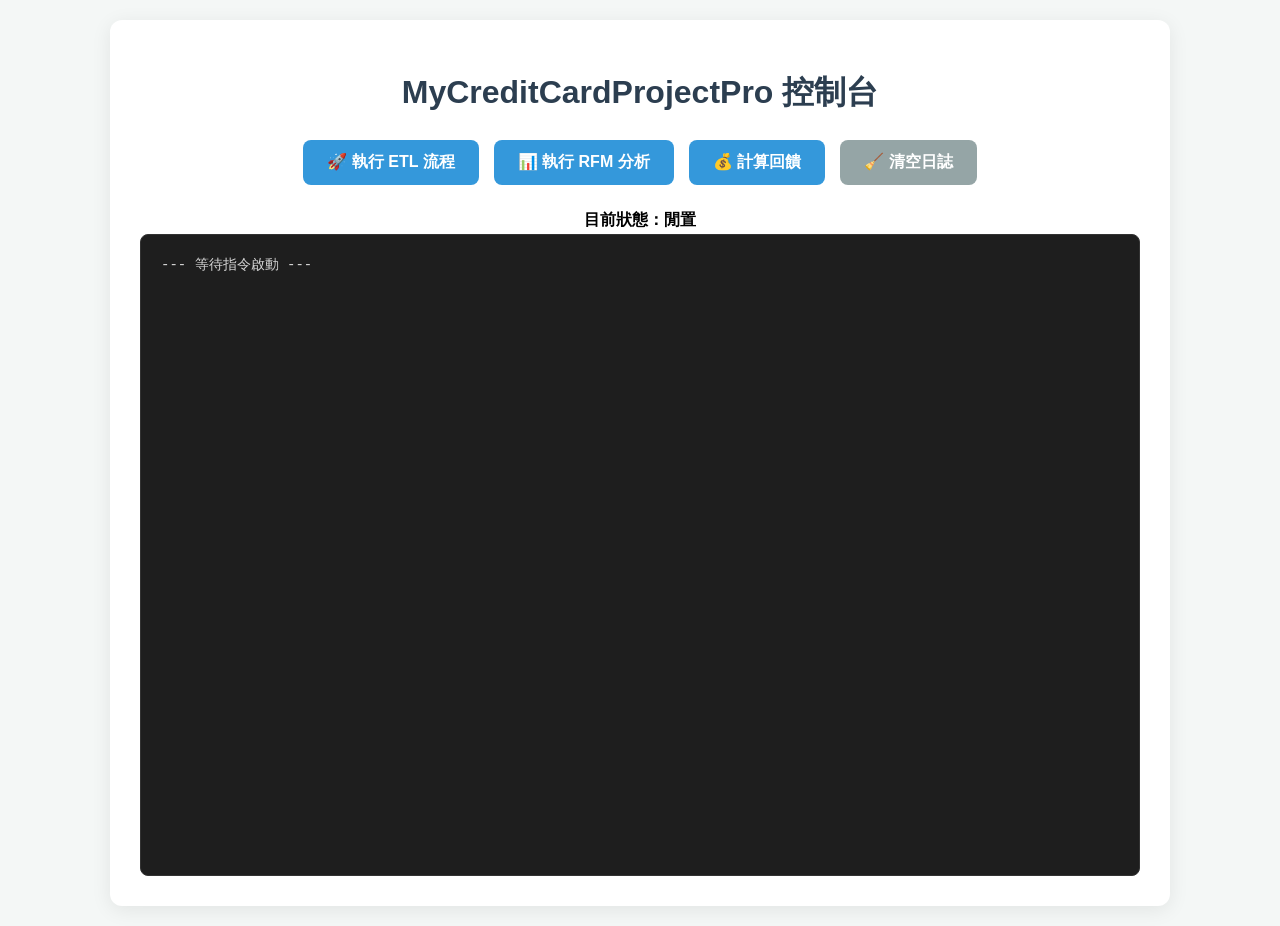
==== web/index.html @ d2f86b5d "Refactor: align analytics architecture and introduce runner-style scripts. * Rename analytics script" ====
<!DOCTYPE html>
<html lang="zh-TW">
<head>
    <meta charset="UTF-8">
    <meta name="viewport" content="width=device-width, initial-scale=1.0">
    <title>MyCreditCardProjectPro 控制台</title>
    <style>
        body {
            font-family: -apple-system, BlinkMacSystemFont, "Segoe UI", Roboto, Helvetica, Arial, sans-serif;
            background-color: #f4f7f6;
            margin: 0;
            padding: 20px;
            display: flex;
            flex-direction: column;
            align-items: center;
        }
        .container {
            width: 100%;
            max-width: 1000px;
            background: white;
            padding: 30px;
            border-radius: 12px;
            box-shadow: 0 4px 20px rgba(0,0,0,0.08);
        }
        h1 {
            color: #2c3e50;
            margin-bottom: 25px;
            text-align: center;
        }
        .button-group {
            display: flex;
            gap: 15px;
            justify-content: center;
            margin-bottom: 25px;
        }
        button {
            padding: 12px 24px;
            font-size: 16px;
            font-weight: 600;
            border: none;
            border-radius: 8px;
            cursor: pointer;
            transition: all 0.2s ease;
            background-color: #3498db;
            color: white;
        }
        button:hover {
            background-color: #2980b9;
            transform: translateY(-1px);
        }
        button:disabled {
            background-color: #bdc3c7;
            cursor: not-allowed;
            transform: none;
        }
        .btn-secondary {
            background-color: #95a5a6;
        }
        .btn-secondary:hover {
            background-color: #7f8c8d;
        }
        .console {
            background-color: #1e1e1e;
            color: #d4d4d4;
            padding: 20px;
            border-radius: 8px;
            font-family: 'Consolas', 'Monaco', 'Courier New', monospace;
            height: 600px;
            overflow-y: auto;
            white-space: pre-wrap;
            font-size: 14px;
            line-height: 1.5;
            border: 1px solid #333;
        }
        .log-info { color: #569cd6; }
        .log-warning { color: #ce9178; }
        .log-error { color: #f44747; }
        .log-success { color: #4ec9b0; }
        
        #status {
            margin-top: 15px;
            font-weight: bold;
            text-align: center;
            height: 24px;
        }
    </style>
</head>
<body>
    <div class="container">
        <h1>MyCreditCardProjectPro 控制台</h1>
        
        <div class="button-group">
            <button id="btnEtl" onclick="runTask('etl')">🚀 執行 ETL 流程</button>
            <button id="btnAnalysis" onclick="runTask('analytics')">📊 執行 RFM 分析</button>
            <button id="btnRewards" onclick="runTask('rewards')">💰 計算回饋</button>
            <button id="btnClear" class="btn-secondary" onclick="clearConsole()">🧹 清空日誌</button>
        </div>

        <div id="status">目前狀態：閒置</div>
        <div id="console" class="console">--- 等待指令啟動 ---</div>
    </div>

    <script>
        let eventSource = null;

        function appendLog(message) {
            const consoleDiv = document.getElementById('console');
            const span = document.createElement('span');
            
            // 關鍵字著色
            if (message.includes('INFO')) span.className = 'log-info';
            else if (message.includes('WARNING')) span.className = 'log-warning';
            else if (message.includes('ERROR')) span.className = 'log-error';
            
            // 成功符號與重點符號著色
            if (message.includes('✅') || message.includes('🎉') || message.includes('✨') || message.includes('💰') || message.includes('成功')) {
                span.className = 'log-success';
            }

            span.textContent = message + '\n';
            consoleDiv.appendChild(span);
            
            // 自動捲動到底部
            consoleDiv.scrollTop = consoleDiv.scrollHeight;
        }

        function clearConsole() {
            document.getElementById('console').innerHTML = '--- 控制台已清空 ---\n';
        }

        function runTask(type) {
            if (eventSource) {
                eventSource.close();
            }

            const btnEtl = document.getElementById('btnEtl');
            const btnAnalysis = document.getElementById('btnAnalysis');
            const btnRewards = document.getElementById('btnRewards');
            const statusDiv = document.getElementById('status');

            // 鎖定按鈕
            btnEtl.disabled = true;
            btnAnalysis.disabled = true;
            if(btnRewards) btnRewards.disabled = true;

            statusDiv.textContent = `目前狀態：正在執行 ${type.toUpperCase()}...`;
            statusDiv.style.color = '#e67e22';
            
            appendLog(`\n[${new Date().toLocaleTimeString()}] >>>>> 啟動 ${type.toUpperCase()} 任務 <<<<<`);

            const url = `/api/run/${type}`;
            eventSource = new EventSource(url);

            eventSource.onmessage = function(event) {
                appendLog(event.data);
            };

            eventSource.onerror = function(err) {
                console.log("Stream ended or error occurred.");
                eventSource.close();
                eventSource = null;
                
                // 解鎖按鈕
                btnEtl.disabled = false;
                btnAnalysis.disabled = false;
                if(btnRewards) btnRewards.disabled = false;

                statusDiv.textContent = `目前狀態：${type.toUpperCase()} 任務結束`;
                statusDiv.style.color = '#27ae60';
                appendLog(`[${new Date().toLocaleTimeString()}] <<<<< ${type.toUpperCase()} 任務完成 >>>>>\n`);
            };
        }
    </script>
</body>
</html>
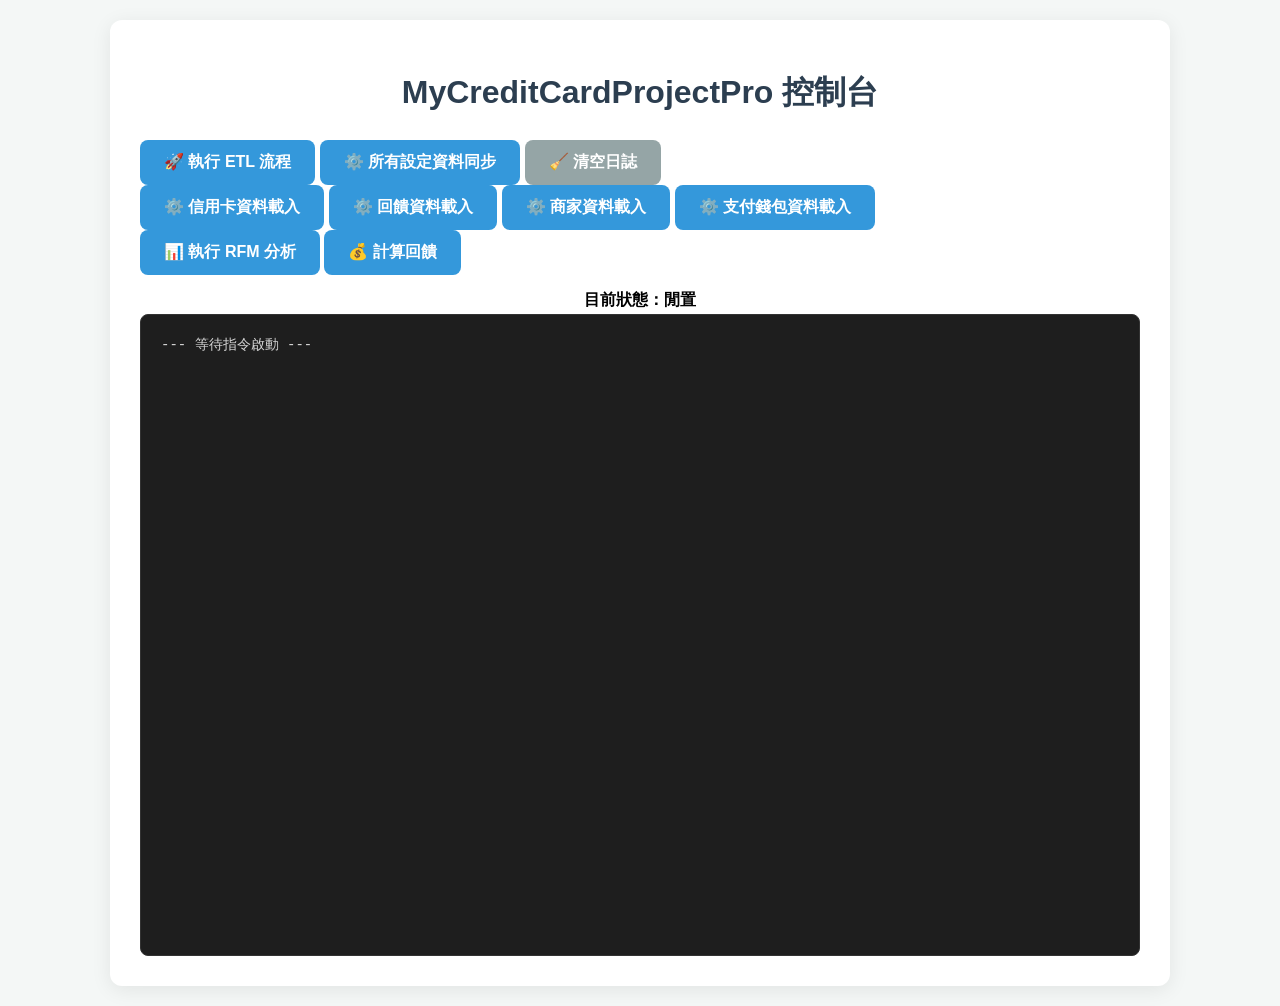
==== commit 90569ea1: "feat: refactor ETL pipeline with decoupled loaders and centralized Configs DB (verified via A/B test" ====
--- a/web/index.html
+++ b/web/index.html
@@ -89,11 +89,24 @@
     <div class="container">
         <h1>MyCreditCardProjectPro 控制台</h1>
         
-        <div class="button-group">
+        <div class="button-group-loader">
             <button id="btnEtl" onclick="runTask('etl')">🚀 執行 ETL 流程</button>
+            <button id="btnConfig_All" onclick="runTask('config_all')">⚙️ 所有設定資料同步</button>
+            <button id="btnClear" class="btn-secondary" onclick="clearConsole()">🧹 清空日誌</button>
+        </div>
+
+
+        <div class="button-group-config">
+            <button id="btnConfig_Card" onclick="runTask('config_card')">⚙️ 信用卡資料載入</button>
+            <button id="btnConfig_Reward" onclick="runTask('config_reward')">⚙️ 回饋資料載入</button>
+            <button id="btnConfig_Mer" onclick="runTask('config_mer')">⚙️ 商家資料載入</button>
+            <button id="btnConfig_PayGate" onclick="runTask('config_paygate')">⚙️ 支付錢包資料載入</button>
+        </div>
+
+        
+        <div class="button-group-analysis">
             <button id="btnAnalysis" onclick="runTask('analytics')">📊 執行 RFM 分析</button>
             <button id="btnRewards" onclick="runTask('rewards')">💰 計算回饋</button>
-            <button id="btnClear" class="btn-secondary" onclick="clearConsole()">🧹 清空日誌</button>
         </div>
 
         <div id="status">目前狀態：閒置</div>
@@ -133,15 +146,11 @@
                 eventSource.close();
             }
 
-            const btnEtl = document.getElementById('btnEtl');
-            const btnAnalysis = document.getElementById('btnAnalysis');
-            const btnRewards = document.getElementById('btnRewards');
+            const allButtons = document.querySelectorAll('button');
             const statusDiv = document.getElementById('status');
 
-            // 鎖定按鈕
-            btnEtl.disabled = true;
-            btnAnalysis.disabled = true;
-            if(btnRewards) btnRewards.disabled = true;
+            // 鎖定所有按鈕，防止重複觸發
+            allButtons.forEach(btn => btn.disabled = true);
 
             statusDiv.textContent = `目前狀態：正在執行 ${type.toUpperCase()}...`;
             statusDiv.style.color = '#e67e22';
@@ -160,10 +169,8 @@
                 eventSource.close();
                 eventSource = null;
                 
-                // 解鎖按鈕
-                btnEtl.disabled = false;
-                btnAnalysis.disabled = false;
-                if(btnRewards) btnRewards.disabled = false;
+                // 解鎖所有按鈕
+                allButtons.forEach(btn => btn.disabled = false);
 
                 statusDiv.textContent = `目前狀態：${type.toUpperCase()} 任務結束`;
                 statusDiv.style.color = '#27ae60';
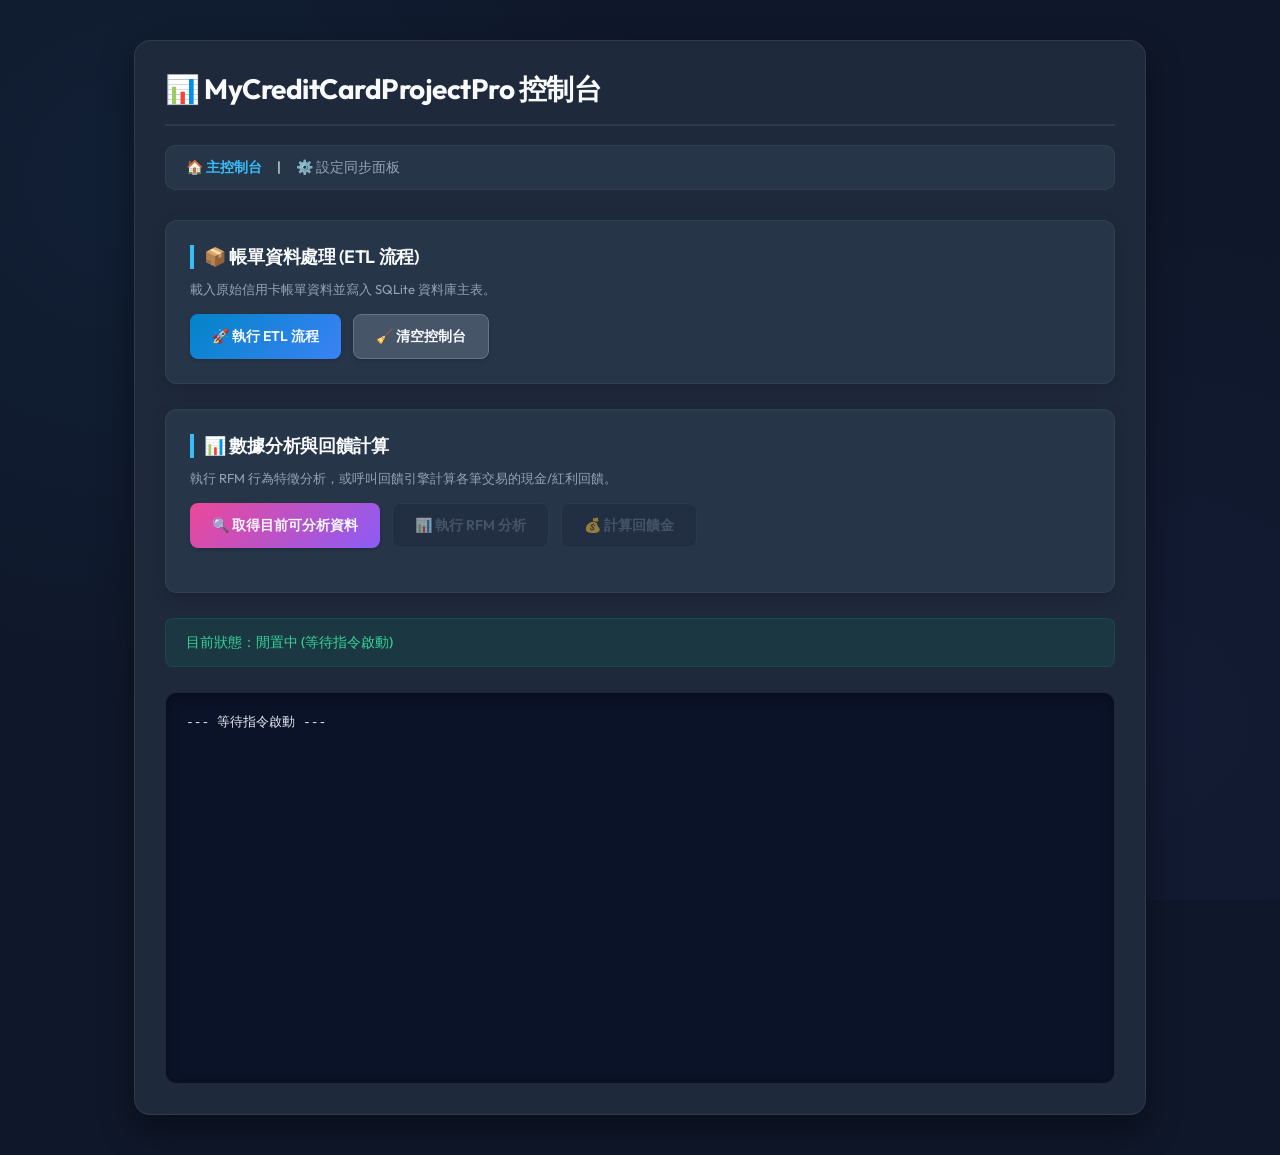
==== commit ff6a8d4d: "style(web): extract CSS to styles.css and chain config sync event on first fetch" ====
--- a/web/index.html
+++ b/web/index.html
@@ -1,144 +1,256 @@
 <!DOCTYPE html>
 <html lang="zh-TW">
+
 <head>
     <meta charset="UTF-8">
     <meta name="viewport" content="width=device-width, initial-scale=1.0">
-    <title>MyCreditCardProjectPro 控制台</title>
-    <style>
-        body {
-            font-family: -apple-system, BlinkMacSystemFont, "Segoe UI", Roboto, Helvetica, Arial, sans-serif;
-            background-color: #f4f7f6;
-            margin: 0;
-            padding: 20px;
-            display: flex;
-            flex-direction: column;
-            align-items: center;
-        }
-        .container {
-            width: 100%;
-            max-width: 1000px;
-            background: white;
-            padding: 30px;
-            border-radius: 12px;
-            box-shadow: 0 4px 20px rgba(0,0,0,0.08);
-        }
-        h1 {
-            color: #2c3e50;
-            margin-bottom: 25px;
-            text-align: center;
-        }
-        .button-group {
-            display: flex;
-            gap: 15px;
-            justify-content: center;
-            margin-bottom: 25px;
-        }
-        button {
-            padding: 12px 24px;
-            font-size: 16px;
-            font-weight: 600;
-            border: none;
-            border-radius: 8px;
-            cursor: pointer;
-            transition: all 0.2s ease;
-            background-color: #3498db;
-            color: white;
-        }
-        button:hover {
-            background-color: #2980b9;
-            transform: translateY(-1px);
-        }
-        button:disabled {
-            background-color: #bdc3c7;
-            cursor: not-allowed;
-            transform: none;
-        }
-        .btn-secondary {
-            background-color: #95a5a6;
-        }
-        .btn-secondary:hover {
-            background-color: #7f8c8d;
-        }
-        .console {
-            background-color: #1e1e1e;
-            color: #d4d4d4;
-            padding: 20px;
-            border-radius: 8px;
-            font-family: 'Consolas', 'Monaco', 'Courier New', monospace;
-            height: 600px;
-            overflow-y: auto;
-            white-space: pre-wrap;
-            font-size: 14px;
-            line-height: 1.5;
-            border: 1px solid #333;
-        }
-        .log-info { color: #569cd6; }
-        .log-warning { color: #ce9178; }
-        .log-error { color: #f44747; }
-        .log-success { color: #4ec9b0; }
-        
-        #status {
-            margin-top: 15px;
-            font-weight: bold;
-            text-align: center;
-            height: 24px;
-        }
-    </style>
+    <title>MyCreditCardProjectPro 控制台 - 主頁</title>
+    <!-- 引入高品質字型 Outfit -->
+    <link href="https://fonts.googleapis.com/css2?family=Outfit:wght@300;400;500;600;700&display=swap" rel="stylesheet">
+    <!-- 引入通用外部樣式表 -->
+    <link rel="stylesheet" href="styles.css">
 </head>
+
 <body>
     <div class="container">
-        <h1>MyCreditCardProjectPro 控制台</h1>
-        
-        <div class="button-group-loader">
-            <button id="btnEtl" onclick="runTask('etl')">🚀 執行 ETL 流程</button>
-            <button id="btnConfig_All" onclick="runTask('config_all')">⚙️ 所有設定資料同步</button>
-            <button id="btnClear" class="btn-secondary" onclick="clearConsole()">🧹 清空日誌</button>
+        <h1>📊 MyCreditCardProjectPro 控制台</h1>
+
+        <!-- 簡單的導覽超連結 -->
+        <div class="nav-bar">
+            <span class="active">🏠 主控制台</span> |
+            <a href="sync_config.html">⚙️ 設定同步面板</a>
         </div>
 
-
-        <div class="button-group-config">
-            <button id="btnConfig_Card" onclick="runTask('config_card')">⚙️ 信用卡資料載入</button>
-            <button id="btnConfig_Reward" onclick="runTask('config_reward')">⚙️ 回饋資料載入</button>
-            <button id="btnConfig_Mer" onclick="runTask('config_mer')">⚙️ 商家資料載入</button>
-            <button id="btnConfig_PayGate" onclick="runTask('config_paygate')">⚙️ 支付錢包資料載入</button>
+        <!-- 區塊一：帳單資料載入與處理 (ETL) -->
+        <div class="section-box">
+            <div class="section-title">📦 帳單資料處理 (ETL 流程)</div>
+            <p style="margin: 0 0 15px 0; font-size: 13px; color: var(--text-secondary);">載入原始信用卡帳單資料並寫入 SQLite 資料庫主表。
+            </p>
+            <div class="button-group">
+                <button id="btnEtl" class="btn-primary" onclick="runTask('etl')">🚀 執行 ETL 流程</button>
+                <button id="btnClear" class="btn-secondary" onclick="clearConsole()">🧹 清空控制台</button>
+            </div>
         </div>
 
-        
-        <div class="button-group-analysis">
-            <button id="btnAnalysis" onclick="runTask('analytics')">📊 執行 RFM 分析</button>
-            <button id="btnRewards" onclick="runTask('rewards')">💰 計算回饋</button>
+        <!-- 區塊二：數據分析與回饋計算 -->
+        <div class="section-box">
+            <div class="section-title">📊 數據分析與回饋計算</div>
+            <p style="margin: 0 0 15px 0; font-size: 13px; color: var(--text-secondary);">執行 RFM
+                行為特徵分析，或呼叫回饋引擎計算各筆交易的現金/紅利回饋。</p>
+
+            <div class="button-group" style="margin-bottom: 20px;">
+                <button id="btnFetch" class="btn-primary" style="background: linear-gradient(135deg, #ec4899, #8b5cf6);"
+                    onclick="fetchAnalyzableData()">🔍 取得目前可分析資料</button>
+                <button id="btnAnalysis" onclick="runTask('analytics')" disabled>📊 執行 RFM 分析</button>
+                <button id="btnRewards" onclick="runTask('rewards')" disabled>💰 計算回饋金</button>
+            </div>
+
+            <!-- 可分析資料篩選區 (預設隱藏，待資料取得後顯示) -->
+            <div id="filterSection" class="filter-section" style="display: none;">
+                <div class="filter-title">⚙️ 可分析資料篩選設定 (第一階段：展示勾選狀態)</div>
+                <div class="filter-container">
+                    <!-- 銀行卡別卡片 -->
+                    <div class="filter-card">
+                        <div class="filter-card-header">
+                            <span>🏦 銀行別名</span>
+                            <div class="filter-actions">
+                                <span class="filter-link" onclick="toggleAll('bank', true)">全選</span>
+                                <span class="filter-link" onclick="toggleAll('bank', false)">清除</span>
+                            </div>
+                        </div>
+                        <div id="bankList" class="filter-list"></div>
+                    </div>
+
+                    <!-- 信用卡名稱 -->
+                    <div class="filter-card">
+                        <div class="filter-card-header">
+                            <span>💳 卡片名稱</span>
+                            <div class="filter-actions">
+                                <span class="filter-link" onclick="toggleAll('card', true)">全選</span>
+                                <span class="filter-link" onclick="toggleAll('card', false)">清除</span>
+                            </div>
+                        </div>
+                        <div id="cardList" class="filter-list"></div>
+                    </div>
+
+                    <!-- 第三方支付 -->
+                    <div class="filter-card">
+                        <div class="filter-card-header">
+                            <span>📱 第三方支付</span>
+                            <div class="filter-actions">
+                                <span class="filter-link" onclick="toggleAll('payment', true)">全選</span>
+                                <span class="filter-link" onclick="toggleAll('payment', false)">清除</span>
+                            </div>
+                        </div>
+                        <div id="paymentList" class="filter-list"></div>
+                    </div>
+                </div>
+            </div>
         </div>
 
-        <div id="status">目前狀態：閒置</div>
+        <!-- 互動狀態引導 -->
+        <div id="status" class="status-box">目前狀態：閒置中 (等待指令啟動)</div>
+
+        <!-- 即時日誌控制台 -->
         <div id="console" class="console">--- 等待指令啟動 ---</div>
     </div>
 
     <script>
         let eventSource = null;
+        let isFirstAnalyzableFetch = true;
 
         function appendLog(message) {
             const consoleDiv = document.getElementById('console');
             const span = document.createElement('span');
-            
-            // 關鍵字著色
+
+            // 關鍵字上色
             if (message.includes('INFO')) span.className = 'log-info';
             else if (message.includes('WARNING')) span.className = 'log-warning';
             else if (message.includes('ERROR')) span.className = 'log-error';
-            
-            // 成功符號與重點符號著色
-            if (message.includes('✅') || message.includes('🎉') || message.includes('✨') || message.includes('💰') || message.includes('成功')) {
+
+            if (message.includes('✅') || message.includes('🎉') || message.includes('成功') || message.includes('完畢')) {
                 span.className = 'log-success';
             }
 
             span.textContent = message + '\n';
             consoleDiv.appendChild(span);
+
+            // 自動捲動
+            consoleDiv.scrollTop = consoleDiv.scrollHeight;
+        }
+
+        function clearConsole() {
+            document.getElementById('console').innerHTML = '--- 控制台已清空 ---';
+        }
+
+        function toggleAll(name, checked) {
+            const checkboxes = document.querySelectorAll(`input[name="${name}"]`);
+            checkboxes.forEach(cb => cb.checked = checked);
+        }
+
+        function fetchAnalyzableData() {
+            const btnFetch = document.getElementById('btnFetch');
             
-            // 自動捲動到底部
-            consoleDiv.scrollTop = consoleDiv.scrollHeight;
-        }
-
-        function clearConsole() {
-            document.getElementById('console').innerHTML = '--- 控制台已清空 ---\n';
+            // 首次點擊：自動觸發所有設定同步 (config_all)
+            if (isFirstAnalyzableFetch) {
+                btnFetch.disabled = true;
+                btnFetch.textContent = '⚙️ 正在同步設定檔...';
+                appendLog(`\n[${new Date().toLocaleTimeString()}] >>>>> 首次讀取，自動啟動設定同步流程 <<<<<`);
+                
+                const allButtons = document.querySelectorAll('button');
+                const statusDiv = document.getElementById('status');
+                
+                // 鎖定所有按鈕
+                allButtons.forEach(btn => btn.disabled = true);
+                statusDiv.textContent = `目前狀態：首次讀取，正在執行 [所有設定同步] 中...`;
+                statusDiv.className = "status-box status-busy";
+                
+                if (eventSource) {
+                    eventSource.close();
+                }
+                
+                eventSource = new EventSource('/api/run/config_all');
+                
+                eventSource.onmessage = function (event) {
+                    appendLog(event.data);
+                };
+                
+                eventSource.onerror = function (err) {
+                    console.log("SSE Stream ended.");
+                    eventSource.close();
+                    eventSource = null;
+                    
+                    isFirstAnalyzableFetch = false; // 標記為已同步
+                    
+                    // 解鎖所有按鈕
+                    allButtons.forEach(btn => btn.disabled = false);
+                    statusDiv.textContent = `目前狀態：設定同步完成 (閒置中)`;
+                    statusDiv.className = "status-box";
+                    appendLog(`[${new Date().toLocaleTimeString()}] <<<<< 設定同步完成，開始取得可分析資料 <<<<<`);
+                    
+                    // 連動呼叫真正讀取資料
+                    fetchAnalyzableData();
+                };
+                return;
+            }
+
+            // 正常加載可分析資料 API 流程
+            btnFetch.disabled = true;
+            btnFetch.textContent = '🔍 正在取得可分析資料...';
+
+            appendLog(`\n[${new Date().toLocaleTimeString()}] >>>>> 啟動讀取可分析資料 API <<<<<`);
+
+            fetch('/api/analyzable-data')
+                .then(res => res.json())
+                .then(data => {
+                    if (data.error) {
+                        appendLog(`❌ 取得資料失敗: ${data.error}`);
+                        alert(`取得資料失敗: ${data.error}`);
+                        btnFetch.disabled = false;
+                        btnFetch.textContent = '🔍 取得目前可分析資料';
+                        return;
+                    }
+
+                    // 1. 渲染銀行別
+                    const bankList = document.getElementById('bankList');
+                    bankList.innerHTML = '';
+                    if (data.banks && data.banks.length > 0) {
+                        data.banks.forEach(bank => {
+                            const label = document.createElement('label');
+                            label.className = 'checkbox-label';
+                            label.innerHTML = `<input type="checkbox" name="bank" value="${bank}" checked> ${bank}`;
+                            bankList.appendChild(label);
+                        });
+                    } else {
+                        bankList.innerHTML = '<span style="color: #64748b; font-size: 13px; padding: 6px;">無銀行資料</span>';
+                    }
+
+                    // 2. 渲染卡片名稱
+                    const cardList = document.getElementById('cardList');
+                    cardList.innerHTML = '';
+                    if (data.cards && data.cards.length > 0) {
+                        data.cards.forEach(card => {
+                            const label = document.createElement('label');
+                            label.className = 'checkbox-label';
+                            label.innerHTML = `<input type="checkbox" name="card" value="${card}" checked> ${card}`;
+                            cardList.appendChild(label);
+                        });
+                    } else {
+                        cardList.innerHTML = '<span style="color: #64748b; font-size: 13px; padding: 6px;">無卡片資料</span>';
+                    }
+
+                    // 3. 渲染第三方支付
+                    const paymentList = document.getElementById('paymentList');
+                    paymentList.innerHTML = '';
+                    if (data.payment_processes && data.payment_processes.length > 0) {
+                        data.payment_processes.forEach(pay => {
+                            const label = document.createElement('label');
+                            label.className = 'checkbox-label';
+                            label.innerHTML = `<input type="checkbox" name="payment" value="${pay}" checked> ${pay}`;
+                            paymentList.appendChild(label);
+                        });
+                    } else {
+                        paymentList.innerHTML = '<span style="color: #64748b; font-size: 13px; padding: 6px;">無支付管道資料</span>';
+                    }
+
+                    // 顯示篩選區域
+                    document.getElementById('filterSection').style.display = 'block';
+
+                    // 啟用分析與回饋按鈕
+                    document.getElementById('btnAnalysis').disabled = false;
+                    document.getElementById('btnRewards').disabled = false;
+
+                    btnFetch.disabled = false;
+                    btnFetch.textContent = '🔄 重新取得可分析資料';
+                    appendLog('✅ 成功取得可分析的銀行、卡片及第三方支付清單，已啟用分析與回饋金按鈕。');
+                })
+                .catch(err => {
+                    console.error(err);
+                    appendLog(`❌ 連線失敗，無法取得可分析資料`);
+                    alert('連線失敗，請確認 API 伺服器是否正常運行。');
+                    btnFetch.disabled = false;
+                    btnFetch.textContent = '🔍 取得目前可分析資料';
+                });
         }
 
         function runTask(type) {
@@ -149,34 +261,36 @@
             const allButtons = document.querySelectorAll('button');
             const statusDiv = document.getElementById('status');
 
-            // 鎖定所有按鈕，防止重複觸發
+            // 鎖定所有按鈕防止重疊執行
             allButtons.forEach(btn => btn.disabled = true);
 
-            statusDiv.textContent = `目前狀態：正在執行 ${type.toUpperCase()}...`;
-            statusDiv.style.color = '#e67e22';
-            
+            // 變更狀態文字與視覺標記
+            statusDiv.textContent = `目前狀態：正在執行 [${type.toUpperCase()}] 任務中...`;
+            statusDiv.className = "status-box status-busy";
+
             appendLog(`\n[${new Date().toLocaleTimeString()}] >>>>> 啟動 ${type.toUpperCase()} 任務 <<<<<`);
 
             const url = `/api/run/${type}`;
             eventSource = new EventSource(url);
 
-            eventSource.onmessage = function(event) {
+            eventSource.onmessage = function (event) {
                 appendLog(event.data);
             };
 
-            eventSource.onerror = function(err) {
-                console.log("Stream ended or error occurred.");
+            eventSource.onerror = function (err) {
+                console.log("SSE Stream ended.");
                 eventSource.close();
                 eventSource = null;
-                
+
                 // 解鎖所有按鈕
                 allButtons.forEach(btn => btn.disabled = false);
 
-                statusDiv.textContent = `目前狀態：${type.toUpperCase()} 任務結束`;
-                statusDiv.style.color = '#27ae60';
+                statusDiv.textContent = `目前狀態：[${type.toUpperCase()}] 任務執行結束 (閒置中)`;
+                statusDiv.className = "status-box";
                 appendLog(`[${new Date().toLocaleTimeString()}] <<<<< ${type.toUpperCase()} 任務完成 >>>>>\n`);
             };
         }
     </script>
 </body>
-</html>
+
+</html>
--- a/web/styles.css
+++ b/web/styles.css
@@ -0,0 +1,363 @@
+:root {
+    --bg-color: #0f172a;
+    --container-bg: #1e293b;
+    --card-bg: #273549;
+    --card-bg-inner: #1f293d;
+    --text-primary: #f8fafc;
+    --text-secondary: #94a3b8;
+    --border-color: #38bdf820;
+    --primary-accent: linear-gradient(135deg, #0284c7, #3b82f6);
+    --primary-accent-hover: linear-gradient(135deg, #0369a1, #2563eb);
+    --secondary-accent: linear-gradient(135deg, #10b981, #059669);
+    --btn-bg: #334155;
+    --btn-border: #475569;
+    --console-bg: #0b1329;
+    --font-family: 'Outfit', 'Inter', -apple-system, BlinkMacSystemFont, "Segoe UI", Roboto, sans-serif;
+}
+
+body {
+    font-family: var(--font-family);
+    background-color: var(--bg-color);
+    margin: 0;
+    padding: 40px 20px;
+    color: var(--text-primary);
+    background-image: radial-gradient(circle at 10% 20%, rgba(56, 189, 248, 0.05) 0%, transparent 40%),
+        radial-gradient(circle at 90% 80%, rgba(99, 102, 241, 0.05) 0%, transparent 40%);
+    background-attachment: fixed;
+}
+
+.container {
+    max-width: 950px;
+    margin: 0 auto;
+    background: var(--container-bg);
+    padding: 30px;
+    border: 1px solid rgba(255, 255, 255, 0.08);
+    border-radius: 16px;
+    box-shadow: 0 15px 35px rgba(0, 0, 0, 0.4);
+    backdrop-filter: blur(10px);
+}
+
+h1 {
+    color: var(--text-primary);
+    font-size: 28px;
+    font-weight: 700;
+    border-bottom: 2px solid rgba(255, 255, 255, 0.08);
+    padding-bottom: 15px;
+    margin-top: 0;
+    letter-spacing: -0.5px;
+    display: flex;
+    align-items: center;
+    gap: 10px;
+}
+
+.nav-bar {
+    background-color: var(--card-bg);
+    padding: 12px 20px;
+    border: 1px solid rgba(255, 255, 255, 0.05);
+    border-radius: 10px;
+    margin-bottom: 30px;
+    font-size: 14px;
+    display: flex;
+    gap: 15px;
+    align-items: center;
+}
+
+.nav-bar a {
+    text-decoration: none;
+    color: var(--text-secondary);
+    font-weight: 500;
+    transition: color 0.2s, transform 0.2s;
+    display: flex;
+    align-items: center;
+    gap: 6px;
+}
+
+.nav-bar a:hover {
+    color: #38bdf8;
+    transform: translateY(-1px);
+}
+
+.nav-bar span.active {
+    font-weight: 600;
+    color: #38bdf8;
+    display: flex;
+    align-items: center;
+    gap: 6px;
+}
+
+/* 功能區塊排版 */
+.section-box {
+    border: 1px solid rgba(255, 255, 255, 0.06);
+    padding: 24px;
+    border-radius: 12px;
+    margin-bottom: 25px;
+    background-color: var(--card-bg);
+    box-shadow: 0 4px 15px rgba(0, 0, 0, 0.15);
+    transition: transform 0.2s, box-shadow 0.2s;
+}
+
+.section-box:hover {
+    transform: translateY(-2px);
+    box-shadow: 0 8px 25px rgba(0, 0, 0, 0.2);
+}
+
+.section-title {
+    font-size: 18px;
+    font-weight: 600;
+    margin-bottom: 12px;
+    color: var(--text-primary);
+    border-left: 4px solid #38bdf8;
+    padding-left: 10px;
+    letter-spacing: -0.3px;
+}
+
+.button-group {
+    display: flex;
+    flex-wrap: wrap;
+    gap: 12px;
+}
+
+button {
+    padding: 12px 22px;
+    font-family: var(--font-family);
+    font-size: 14px;
+    font-weight: 600;
+    border: 1px solid var(--btn-border);
+    border-radius: 8px;
+    background-color: var(--btn-bg);
+    cursor: pointer;
+    color: var(--text-primary);
+    transition: all 0.2s cubic-bezier(0.4, 0, 0.2, 1);
+    display: inline-flex;
+    align-items: center;
+    justify-content: center;
+    gap: 8px;
+    box-shadow: 0 2px 4px rgba(0, 0, 0, 0.15);
+}
+
+button:hover:not(:disabled) {
+    background-color: #3e526a;
+    transform: translateY(-2px);
+    box-shadow: 0 4px 8px rgba(0, 0, 0, 0.25);
+}
+
+button:active:not(:disabled) {
+    transform: translateY(0);
+}
+
+button:disabled {
+    background-color: #1e293b;
+    color: #64748b;
+    border-color: #334155;
+    cursor: not-allowed;
+    box-shadow: none;
+    opacity: 0.5;
+}
+
+.btn-primary {
+    background: var(--primary-accent);
+    border: none;
+}
+
+.btn-primary:hover:not(:disabled) {
+    background: var(--primary-accent-hover);
+}
+
+.btn-secondary {
+    background: #475569;
+    border-color: #64748b;
+}
+
+.btn-secondary:hover:not(:disabled) {
+    background: #64748b;
+}
+
+/* 狀態引導欄 */
+.status-box {
+    background-color: rgba(16, 185, 129, 0.1);
+    border: 1px solid rgba(16, 185, 129, 0.15);
+    padding: 14px 20px;
+    border-radius: 8px;
+    margin-bottom: 25px;
+    font-weight: 500;
+    color: #34d399;
+    display: flex;
+    align-items: center;
+    gap: 8px;
+    font-size: 14px;
+}
+
+.status-busy {
+    background-color: rgba(245, 158, 11, 0.1);
+    border-color: rgba(245, 158, 11, 0.15);
+    color: #fbbf24;
+    animation: pulse 2s infinite ease-in-out;
+}
+
+@keyframes pulse {
+
+    0%,
+    100% {
+        opacity: 1;
+    }
+
+    50% {
+        opacity: 0.8;
+    }
+}
+
+/* 標準控制台 */
+.console {
+    background-color: var(--console-bg);
+    color: #e2e8f0;
+    padding: 20px;
+    border-radius: 12px;
+    font-family: ui-monospace, SFMono-Regular, Menlo, Monaco, Consolas, monospace;
+    height: 350px;
+    overflow-y: auto;
+    white-space: pre-wrap;
+    font-size: 13px;
+    line-height: 1.6;
+    border: 1px solid rgba(255, 255, 255, 0.08);
+    box-shadow: inset 0 4px 12px rgba(0, 0, 0, 0.3);
+}
+
+.log-info {
+    color: #38bdf8;
+}
+
+.log-warning {
+    color: #fbbf24;
+}
+
+.log-error {
+    color: #f87171;
+}
+
+.log-success {
+    color: #34d399;
+}
+
+/* 篩選區塊樣式 */
+.filter-section {
+    border-top: 1px solid rgba(255, 255, 255, 0.08);
+    padding-top: 20px;
+    margin-top: 20px;
+    animation: fadeIn 0.3s ease-out;
+}
+
+@keyframes fadeIn {
+    from {
+        opacity: 0;
+        transform: translateY(10px);
+    }
+
+    to {
+        opacity: 1;
+        transform: translateY(0);
+    }
+}
+
+.filter-title {
+    font-size: 15px;
+    font-weight: 600;
+    margin: 0 0 15px 0;
+    color: var(--text-primary);
+    display: flex;
+    align-items: center;
+    gap: 6px;
+}
+
+.filter-container {
+    display: grid;
+    grid-template-columns: repeat(auto-fit, minmax(260px, 1fr));
+    gap: 20px;
+}
+
+.filter-card {
+    background-color: var(--card-bg-inner);
+    border: 1px solid rgba(255, 255, 255, 0.05);
+    border-radius: 10px;
+    padding: 16px;
+    box-shadow: 0 4px 10px rgba(0, 0, 0, 0.1);
+}
+
+.filter-card-header {
+    display: flex;
+    justify-content: space-between;
+    align-items: center;
+    font-size: 13px;
+    font-weight: 600;
+    color: var(--text-primary);
+    margin-bottom: 12px;
+    border-bottom: 1px solid rgba(255, 255, 255, 0.06);
+    padding-bottom: 8px;
+}
+
+.filter-actions {
+    display: flex;
+    gap: 8px;
+    font-size: 11px;
+}
+
+.filter-link {
+    color: #38bdf8;
+    cursor: pointer;
+    text-decoration: none;
+}
+
+.filter-link:hover {
+    text-decoration: underline;
+}
+
+.filter-list {
+    max-height: 150px;
+    overflow-y: auto;
+    display: flex;
+    flex-direction: column;
+    gap: 6px;
+    padding-right: 4px;
+}
+
+/* 滾動條美化 */
+.filter-list::-webkit-scrollbar,
+.console::-webkit-scrollbar {
+    width: 6px;
+}
+
+.filter-list::-webkit-scrollbar-track,
+.console::-webkit-scrollbar-track {
+    background: transparent;
+}
+
+.filter-list::-webkit-scrollbar-thumb,
+.console::-webkit-scrollbar-thumb {
+    background: #475569;
+    border-radius: 4px;
+}
+
+/* 自訂美化 Checkbox */
+.checkbox-label {
+    display: flex;
+    align-items: center;
+    font-size: 13px;
+    cursor: pointer;
+    padding: 6px;
+    border-radius: 6px;
+    transition: background-color 0.15s;
+    user-select: none;
+    color: var(--text-secondary);
+}
+
+.checkbox-label:hover {
+    background-color: rgba(255, 255, 255, 0.04);
+    color: var(--text-primary);
+}
+
+.checkbox-label input[type="checkbox"] {
+    margin-right: 8px;
+    width: 15px;
+    height: 15px;
+    accent-color: #38bdf8;
+    cursor: pointer;
+}
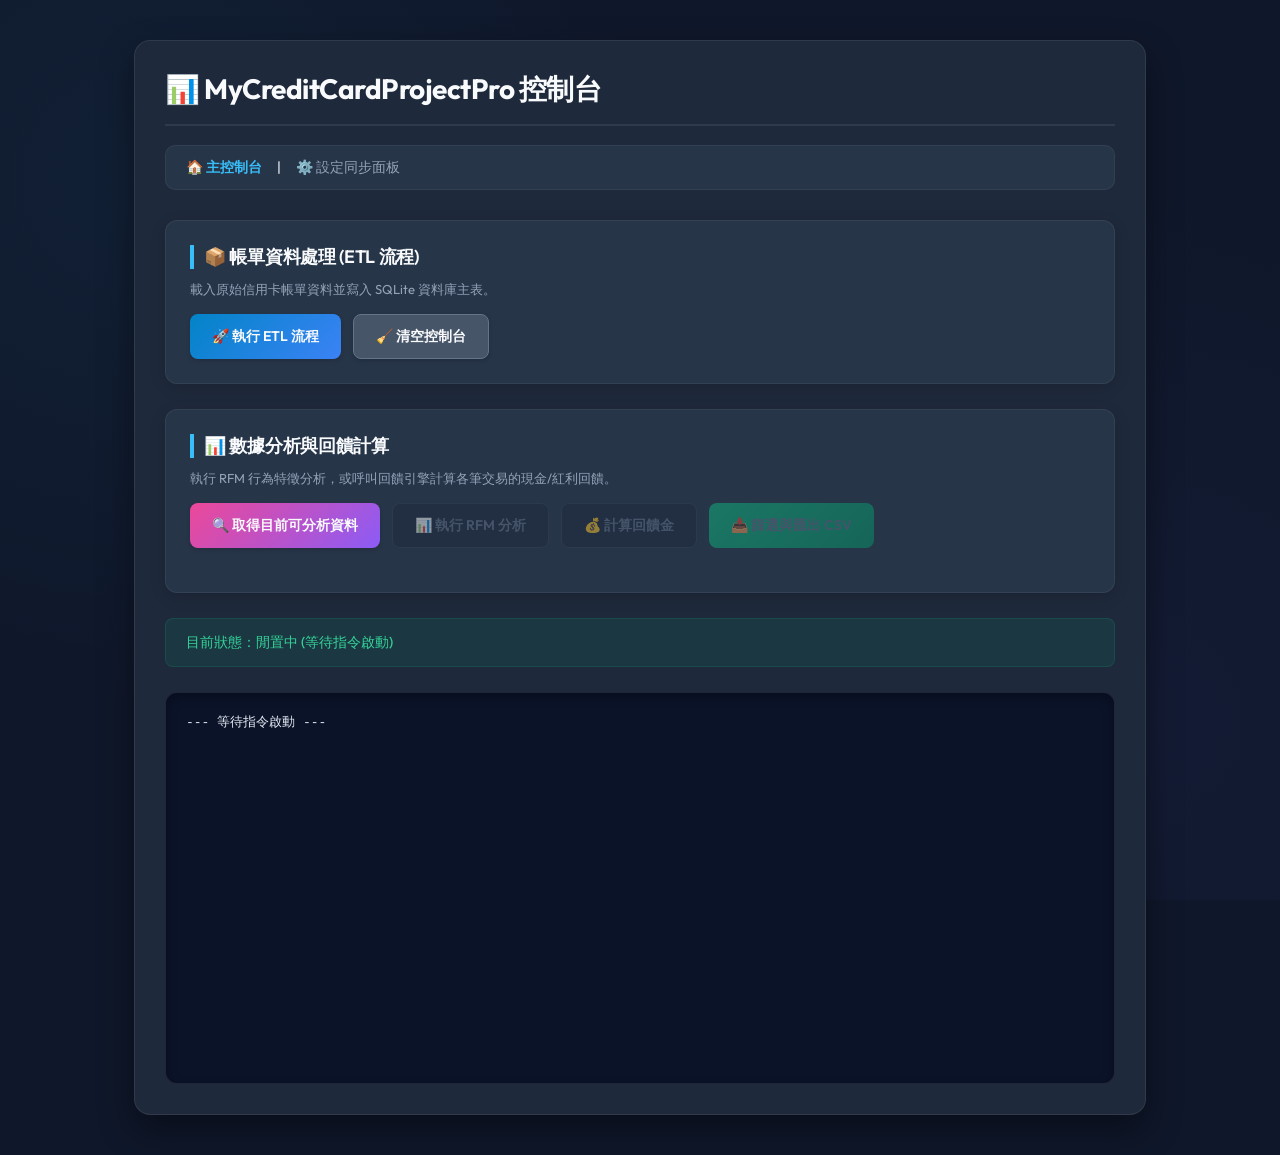
==== commit 3a0b09ac: "feat: integrate frontend filters with backend SQL parameterization and dockerize app" ====
--- a/web/index.html
+++ b/web/index.html
@@ -43,11 +43,12 @@
                     onclick="fetchAnalyzableData()">🔍 取得目前可分析資料</button>
                 <button id="btnAnalysis" onclick="runTask('analytics')" disabled>📊 執行 RFM 分析</button>
                 <button id="btnRewards" onclick="runTask('rewards')" disabled>💰 計算回饋金</button>
+                <button id="btnExport" onclick="runTask('query_export')" disabled style="background: linear-gradient(135deg, #10b981, #059669); border: none;">📥 篩選與匯出 CSV</button>
             </div>
 
             <!-- 可分析資料篩選區 (預設隱藏，待資料取得後顯示) -->
             <div id="filterSection" class="filter-section" style="display: none;">
-                <div class="filter-title">⚙️ 可分析資料篩選設定 (第一階段：展示勾選狀態)</div>
+                <div class="filter-title">⚙️ 可分析資料篩選設定</div>
                 <div class="filter-container">
                     <!-- 銀行卡別卡片 -->
                     <div class="filter-card">
@@ -83,6 +84,51 @@
                             </div>
                         </div>
                         <div id="paymentList" class="filter-list"></div>
+                    </div>
+
+                    <!-- 日期與地點篩選 -->
+                    <div class="filter-card">
+                        <div class="filter-card-header">
+                            <span>📅 日期與地點範圍</span>
+                        </div>
+                        <div class="filter-list" style="max-height: none; overflow-y: visible; gap: 8px;">
+                            <!-- 時間區間 Preset Checkboxes -->
+                            <div style="display: flex; flex-direction: column; gap: 4px;">
+                                <span style="font-size: 11px; color: var(--text-secondary); margin-bottom: 2px;">快速時間篩選 (迄日為今日)</span>
+                                <div style="display: grid; grid-template-columns: repeat(2, 1fr); gap: 4px;">
+                                    <label class="checkbox-label" style="padding: 2px 4px;">
+                                        <input type="checkbox" name="timePreset" value="LAST_MONTH" onchange="handleTimePresetClick(this)"> 近一個月
+                                    </label>
+                                    <label class="checkbox-label" style="padding: 2px 4px;">
+                                        <input type="checkbox" name="timePreset" value="LAST_QUARTER" onchange="handleTimePresetClick(this)"> 近一季
+                                    </label>
+                                    <label class="checkbox-label" style="padding: 2px 4px;">
+                                        <input type="checkbox" name="timePreset" value="LAST_HALF_YEAR" onchange="handleTimePresetClick(this)"> 近半年
+                                    </label>
+                                    <label class="checkbox-label" style="padding: 2px 4px;">
+                                        <input type="checkbox" name="timePreset" value="LAST_YEAR" onchange="handleTimePresetClick(this)"> 近一年
+                                    </label>
+                                </div>
+                            </div>
+                            <!-- 自訂起迄時間 -->
+                            <div style="display: flex; gap: 8px; margin-top: 4px;">
+                                <div style="display: flex; flex-direction: column; gap: 2px; flex: 1;">
+                                    <span style="font-size: 11px; color: var(--text-secondary);">自訂起日</span>
+                                    <input type="date" id="startDate" style="background-color: var(--card-bg); border: 1px solid var(--btn-border); border-radius: 4px; padding: 4px 6px; color: var(--text-primary); font-family: var(--font-family); font-size: 12px; width: 100%; box-sizing: border-box;">
+                                </div>
+                                <div style="display: flex; flex-direction: column; gap: 2px; flex: 1;">
+                                    <span style="font-size: 11px; color: var(--text-secondary);">自訂迄日</span>
+                                    <input type="date" id="endDate" style="background-color: var(--card-bg); border: 1px solid var(--btn-border); border-radius: 4px; padding: 4px 6px; color: var(--text-primary); font-family: var(--font-family); font-size: 12px; width: 100%; box-sizing: border-box;">
+                                </div>
+                            </div>
+                            <!-- 地點下拉選單 -->
+                            <div style="display: flex; flex-direction: column; gap: 2px; margin-top: 6px;">
+                                <span style="font-size: 11px; color: var(--text-secondary);">地點篩選 (兩碼國家代碼)</span>
+                                <select id="locationSelect" style="background-color: var(--card-bg); border: 1px solid var(--btn-border); border-radius: 4px; padding: 4px 6px; color: var(--text-primary); font-family: var(--font-family); font-size: 12px; width: 100%; cursor: pointer;">
+                                    <option value="">全部地區</option>
+                                </select>
+                            </div>
+                        </div>
                     </div>
                 </div>
             </div>
@@ -233,16 +279,29 @@
                         paymentList.innerHTML = '<span style="color: #64748b; font-size: 13px; padding: 6px;">無支付管道資料</span>';
                     }
 
+                    // 4. 渲染地點代碼選單
+                    const locationSelect = document.getElementById('locationSelect');
+                    locationSelect.innerHTML = '<option value="">全部地區</option>';
+                    if (data.locations && data.locations.length > 0) {
+                        data.locations.forEach(loc => {
+                            const opt = document.createElement('option');
+                            opt.value = loc;
+                            opt.textContent = loc;
+                            locationSelect.appendChild(opt);
+                        });
+                    }
+
                     // 顯示篩選區域
                     document.getElementById('filterSection').style.display = 'block';
 
-                    // 啟用分析與回饋按鈕
+                    // 啟用分析、回饋與匯出按鈕
                     document.getElementById('btnAnalysis').disabled = false;
                     document.getElementById('btnRewards').disabled = false;
+                    document.getElementById('btnExport').disabled = false;
 
                     btnFetch.disabled = false;
                     btnFetch.textContent = '🔄 重新取得可分析資料';
-                    appendLog('✅ 成功取得可分析的銀行、卡片及第三方支付清單，已啟用分析與回饋金按鈕。');
+                    appendLog('✅ 成功取得可分析的銀行、卡片、第三方支付及地點清單，已啟用分析、回饋與篩選匯出按鈕。');
                 })
                 .catch(err => {
                     console.error(err);
@@ -253,6 +312,28 @@
                 });
         }
 
+        function handleTimePresetClick(clickedCb) {
+            const presets = document.querySelectorAll('input[name="timePreset"]');
+            const startDateInput = document.getElementById('startDate');
+            const endDateInput = document.getElementById('endDate');
+            
+            if (clickedCb.checked) {
+                // 取消勾選其他時間 preset
+                presets.forEach(cb => {
+                    if (cb !== clickedCb) cb.checked = false;
+                });
+                // 禁用自訂日期輸入
+                startDateInput.disabled = true;
+                endDateInput.disabled = true;
+                startDateInput.value = '';
+                endDateInput.value = '';
+            } else {
+                // 啟用自訂日期輸入
+                startDateInput.disabled = false;
+                endDateInput.disabled = false;
+            }
+        }
+
         function runTask(type) {
             if (eventSource) {
                 eventSource.close();
@@ -270,7 +351,29 @@
 
             appendLog(`\n[${new Date().toLocaleTimeString()}] >>>>> 啟動 ${type.toUpperCase()} 任務 <<<<<`);
 
-            const url = `/api/run/${type}`;
+            // 收集核取與輸入篩選條件
+            const checkedBanks = Array.from(document.querySelectorAll('input[name="bank"]:checked')).map(cb => cb.value);
+            const checkedCards = Array.from(document.querySelectorAll('input[name="card"]:checked')).map(cb => cb.value);
+            const checkedPayments = Array.from(document.querySelectorAll('input[name="payment"]:checked')).map(cb => cb.value);
+            
+            const checkedPreset = document.querySelector('input[name="timePreset"]:checked');
+            const timeWindow = checkedPreset ? checkedPreset.value : '';
+            const startDate = document.getElementById('startDate').value;
+            const endDate = document.getElementById('endDate').value;
+            const location = document.getElementById('locationSelect').value;
+
+            const params = new URLSearchParams();
+            if (checkedBanks.length > 0) params.append('banks', checkedBanks.join(','));
+            if (checkedCards.length > 0) params.append('cards', checkedCards.join(','));
+            if (checkedPayments.length > 0) params.append('payments', checkedPayments.join(','));
+            if (timeWindow) params.append('time_window', timeWindow);
+            if (startDate) params.append('start_date', startDate);
+            if (endDate) params.append('end_date', endDate);
+            if (location) params.append('location', location);
+
+            const paramsStr = params.toString();
+            const url = `/api/run/${type}` + (paramsStr ? `?${paramsStr}` : '');
+            
             eventSource = new EventSource(url);
 
             eventSource.onmessage = function (event) {
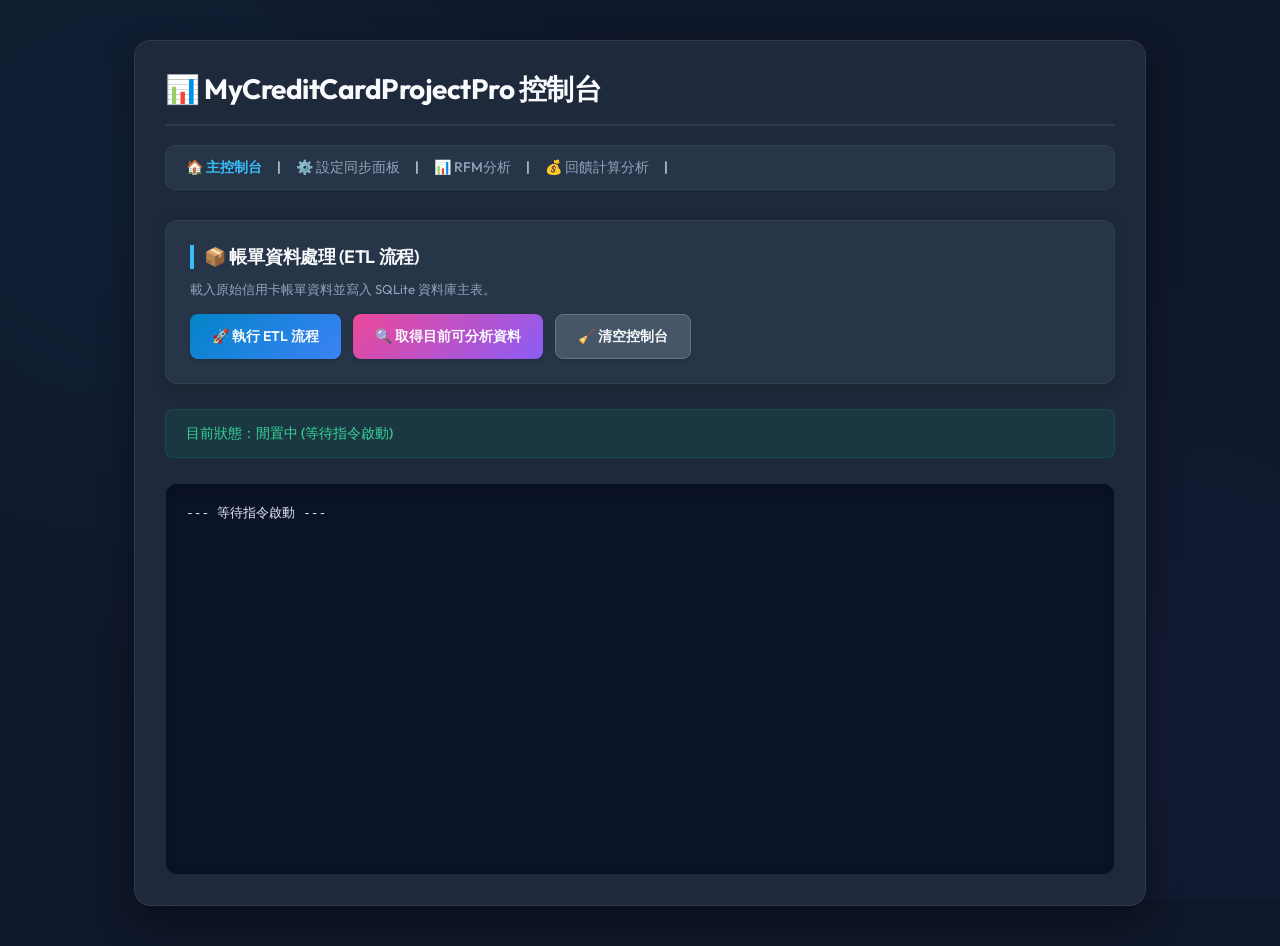
==== commit ed8ef242: "feat: implement web dashboard interface and core service modules for credit card management" ====
--- a/web/index.html
+++ b/web/index.html
@@ -18,7 +18,9 @@
         <!-- 簡單的導覽超連結 -->
         <div class="nav-bar">
             <span class="active">🏠 主控制台</span> |
-            <a href="sync_config.html">⚙️ 設定同步面板</a>
+            <a href="sync_config.html">⚙️ 設定同步面板</a> |
+            <a href="rfm_service.html">📊 RFM分析</a>|
+            <a href="reward_service.html">💰 回饋計算分析</a>|
         </div>
 
         <!-- 區塊一：帳單資料載入與處理 (ETL) -->
@@ -28,112 +30,11 @@
             </p>
             <div class="button-group">
                 <button id="btnEtl" class="btn-primary" onclick="runTask('etl')">🚀 執行 ETL 流程</button>
+                <button id="btnFetch" class="btn-primary" style="background: linear-gradient(135deg, #ec4899, #8b5cf6);"
+                    onclick="fetchAnalyzableData()">🔍 取得目前可分析資料</button>
                 <button id="btnClear" class="btn-secondary" onclick="clearConsole()">🧹 清空控制台</button>
             </div>
         </div>
-
-        <!-- 區塊二：數據分析與回饋計算 -->
-        <div class="section-box">
-            <div class="section-title">📊 數據分析與回饋計算</div>
-            <p style="margin: 0 0 15px 0; font-size: 13px; color: var(--text-secondary);">執行 RFM
-                行為特徵分析，或呼叫回饋引擎計算各筆交易的現金/紅利回饋。</p>
-
-            <div class="button-group" style="margin-bottom: 20px;">
-                <button id="btnFetch" class="btn-primary" style="background: linear-gradient(135deg, #ec4899, #8b5cf6);"
-                    onclick="fetchAnalyzableData()">🔍 取得目前可分析資料</button>
-                <button id="btnAnalysis" onclick="runTask('analytics')" disabled>📊 執行 RFM 分析</button>
-                <button id="btnRewards" onclick="runTask('rewards')" disabled>💰 計算回饋金</button>
-                <button id="btnExport" onclick="runTask('query_export')" disabled style="background: linear-gradient(135deg, #10b981, #059669); border: none;">📥 篩選與匯出 CSV</button>
-            </div>
-
-            <!-- 可分析資料篩選區 (預設隱藏，待資料取得後顯示) -->
-            <div id="filterSection" class="filter-section" style="display: none;">
-                <div class="filter-title">⚙️ 可分析資料篩選設定</div>
-                <div class="filter-container">
-                    <!-- 銀行卡別卡片 -->
-                    <div class="filter-card">
-                        <div class="filter-card-header">
-                            <span>🏦 銀行別名</span>
-                            <div class="filter-actions">
-                                <span class="filter-link" onclick="toggleAll('bank', true)">全選</span>
-                                <span class="filter-link" onclick="toggleAll('bank', false)">清除</span>
-                            </div>
-                        </div>
-                        <div id="bankList" class="filter-list"></div>
-                    </div>
-
-                    <!-- 信用卡名稱 -->
-                    <div class="filter-card">
-                        <div class="filter-card-header">
-                            <span>💳 卡片名稱</span>
-                            <div class="filter-actions">
-                                <span class="filter-link" onclick="toggleAll('card', true)">全選</span>
-                                <span class="filter-link" onclick="toggleAll('card', false)">清除</span>
-                            </div>
-                        </div>
-                        <div id="cardList" class="filter-list"></div>
-                    </div>
-
-                    <!-- 第三方支付 -->
-                    <div class="filter-card">
-                        <div class="filter-card-header">
-                            <span>📱 第三方支付</span>
-                            <div class="filter-actions">
-                                <span class="filter-link" onclick="toggleAll('payment', true)">全選</span>
-                                <span class="filter-link" onclick="toggleAll('payment', false)">清除</span>
-                            </div>
-                        </div>
-                        <div id="paymentList" class="filter-list"></div>
-                    </div>
-
-                    <!-- 日期與地點篩選 -->
-                    <div class="filter-card">
-                        <div class="filter-card-header">
-                            <span>📅 日期與地點範圍</span>
-                        </div>
-                        <div class="filter-list" style="max-height: none; overflow-y: visible; gap: 8px;">
-                            <!-- 時間區間 Preset Checkboxes -->
-                            <div style="display: flex; flex-direction: column; gap: 4px;">
-                                <span style="font-size: 11px; color: var(--text-secondary); margin-bottom: 2px;">快速時間篩選 (迄日為今日)</span>
-                                <div style="display: grid; grid-template-columns: repeat(2, 1fr); gap: 4px;">
-                                    <label class="checkbox-label" style="padding: 2px 4px;">
-                                        <input type="checkbox" name="timePreset" value="LAST_MONTH" onchange="handleTimePresetClick(this)"> 近一個月
-                                    </label>
-                                    <label class="checkbox-label" style="padding: 2px 4px;">
-                                        <input type="checkbox" name="timePreset" value="LAST_QUARTER" onchange="handleTimePresetClick(this)"> 近一季
-                                    </label>
-                                    <label class="checkbox-label" style="padding: 2px 4px;">
-                                        <input type="checkbox" name="timePreset" value="LAST_HALF_YEAR" onchange="handleTimePresetClick(this)"> 近半年
-                                    </label>
-                                    <label class="checkbox-label" style="padding: 2px 4px;">
-                                        <input type="checkbox" name="timePreset" value="LAST_YEAR" onchange="handleTimePresetClick(this)"> 近一年
-                                    </label>
-                                </div>
-                            </div>
-                            <!-- 自訂起迄時間 -->
-                            <div style="display: flex; gap: 8px; margin-top: 4px;">
-                                <div style="display: flex; flex-direction: column; gap: 2px; flex: 1;">
-                                    <span style="font-size: 11px; color: var(--text-secondary);">自訂起日</span>
-                                    <input type="date" id="startDate" style="background-color: var(--card-bg); border: 1px solid var(--btn-border); border-radius: 4px; padding: 4px 6px; color: var(--text-primary); font-family: var(--font-family); font-size: 12px; width: 100%; box-sizing: border-box;">
-                                </div>
-                                <div style="display: flex; flex-direction: column; gap: 2px; flex: 1;">
-                                    <span style="font-size: 11px; color: var(--text-secondary);">自訂迄日</span>
-                                    <input type="date" id="endDate" style="background-color: var(--card-bg); border: 1px solid var(--btn-border); border-radius: 4px; padding: 4px 6px; color: var(--text-primary); font-family: var(--font-family); font-size: 12px; width: 100%; box-sizing: border-box;">
-                                </div>
-                            </div>
-                            <!-- 地點下拉選單 -->
-                            <div style="display: flex; flex-direction: column; gap: 2px; margin-top: 6px;">
-                                <span style="font-size: 11px; color: var(--text-secondary);">地點篩選 (兩碼國家代碼)</span>
-                                <select id="locationSelect" style="background-color: var(--card-bg); border: 1px solid var(--btn-border); border-radius: 4px; padding: 4px 6px; color: var(--text-primary); font-family: var(--font-family); font-size: 12px; width: 100%; cursor: pointer;">
-                                    <option value="">全部地區</option>
-                                </select>
-                            </div>
-                        </div>
-                    </div>
-                </div>
-            </div>
-        </div>
-
         <!-- 互動狀態引導 -->
         <div id="status" class="status-box">目前狀態：閒置中 (等待指令啟動)</div>
 
@@ -176,44 +77,44 @@
 
         function fetchAnalyzableData() {
             const btnFetch = document.getElementById('btnFetch');
-            
+
             // 首次點擊：自動觸發所有設定同步 (config_all)
             if (isFirstAnalyzableFetch) {
                 btnFetch.disabled = true;
                 btnFetch.textContent = '⚙️ 正在同步設定檔...';
                 appendLog(`\n[${new Date().toLocaleTimeString()}] >>>>> 首次讀取，自動啟動設定同步流程 <<<<<`);
-                
+
                 const allButtons = document.querySelectorAll('button');
                 const statusDiv = document.getElementById('status');
-                
+
                 // 鎖定所有按鈕
                 allButtons.forEach(btn => btn.disabled = true);
                 statusDiv.textContent = `目前狀態：首次讀取，正在執行 [所有設定同步] 中...`;
                 statusDiv.className = "status-box status-busy";
-                
+
                 if (eventSource) {
                     eventSource.close();
                 }
-                
+
                 eventSource = new EventSource('/api/run/config_all');
-                
+
                 eventSource.onmessage = function (event) {
                     appendLog(event.data);
                 };
-                
+
                 eventSource.onerror = function (err) {
                     console.log("SSE Stream ended.");
                     eventSource.close();
                     eventSource = null;
-                    
+
                     isFirstAnalyzableFetch = false; // 標記為已同步
-                    
+
                     // 解鎖所有按鈕
                     allButtons.forEach(btn => btn.disabled = false);
                     statusDiv.textContent = `目前狀態：設定同步完成 (閒置中)`;
                     statusDiv.className = "status-box";
                     appendLog(`[${new Date().toLocaleTimeString()}] <<<<< 設定同步完成，開始取得可分析資料 <<<<<`);
-                    
+
                     // 連動呼叫真正讀取資料
                     fetchAnalyzableData();
                 };
@@ -237,14 +138,14 @@
                         return;
                     }
 
-                    // 1. 渲染銀行別
+                    // 1. 渲染銀行名稱
                     const bankList = document.getElementById('bankList');
                     bankList.innerHTML = '';
                     if (data.banks && data.banks.length > 0) {
                         data.banks.forEach(bank => {
                             const label = document.createElement('label');
                             label.className = 'checkbox-label';
-                            label.innerHTML = `<input type="checkbox" name="bank" value="${bank}" checked> ${bank}`;
+                            label.innerHTML = `<input type="checkbox" name="bank" value="${bank.id}" checked> ${bank.name}`;
                             bankList.appendChild(label);
                         });
                     } else {
@@ -294,8 +195,7 @@
                     // 顯示篩選區域
                     document.getElementById('filterSection').style.display = 'block';
 
-                    // 啟用分析、回饋與匯出按鈕
-                    document.getElementById('btnAnalysis').disabled = false;
+                    // 啟用回饋與匯出按鈕
                     document.getElementById('btnRewards').disabled = false;
                     document.getElementById('btnExport').disabled = false;
 
@@ -316,7 +216,7 @@
             const presets = document.querySelectorAll('input[name="timePreset"]');
             const startDateInput = document.getElementById('startDate');
             const endDateInput = document.getElementById('endDate');
-            
+
             if (clickedCb.checked) {
                 // 取消勾選其他時間 preset
                 presets.forEach(cb => {
@@ -355,7 +255,7 @@
             const checkedBanks = Array.from(document.querySelectorAll('input[name="bank"]:checked')).map(cb => cb.value);
             const checkedCards = Array.from(document.querySelectorAll('input[name="card"]:checked')).map(cb => cb.value);
             const checkedPayments = Array.from(document.querySelectorAll('input[name="payment"]:checked')).map(cb => cb.value);
-            
+
             const checkedPreset = document.querySelector('input[name="timePreset"]:checked');
             const timeWindow = checkedPreset ? checkedPreset.value : '';
             const startDate = document.getElementById('startDate').value;
@@ -373,7 +273,7 @@
 
             const paramsStr = params.toString();
             const url = `/api/run/${type}` + (paramsStr ? `?${paramsStr}` : '');
-            
+
             eventSource = new EventSource(url);
 
             eventSource.onmessage = function (event) {
--- a/web/styles.css
+++ b/web/styles.css
@@ -282,6 +282,31 @@
     box-shadow: 0 4px 10px rgba(0, 0, 0, 0.1);
 }
 
+/* 隱藏 details 原生的箭頭 */
+.filter-card details summary {
+    list-style: none;
+    outline: none;
+    cursor: pointer;
+    user-select: none;
+}
+.filter-card details summary::-webkit-details-marker {
+    display: none;
+}
+
+/* 自訂三角箭頭樣式與動畫 */
+.filter-card .arrow-icon {
+    display: inline-block;
+    transition: transform 0.2s ease-in-out;
+    margin-right: 6px;
+    font-size: 10px;
+    color: var(--text-secondary);
+    vertical-align: middle;
+}
+
+.filter-card details[open] .arrow-icon {
+    transform: rotate(90deg);
+}
+
 .filter-card-header {
     display: flex;
     justify-content: space-between;
@@ -289,8 +314,19 @@
     font-size: 13px;
     font-weight: 600;
     color: var(--text-primary);
+}
+
+/* 當 details 摺疊時不顯示底線與下方邊距 */
+.filter-card details .filter-card-header {
+    border-bottom: none;
+    margin-bottom: 0;
+    padding-bottom: 0;
+}
+
+/* 當 details 展開時顯示底線與下方邊距 */
+.filter-card details[open] .filter-card-header {
+    border-bottom: 1px solid rgba(255, 255, 255, 0.06);
     margin-bottom: 12px;
-    border-bottom: 1px solid rgba(255, 255, 255, 0.06);
     padding-bottom: 8px;
 }
 
